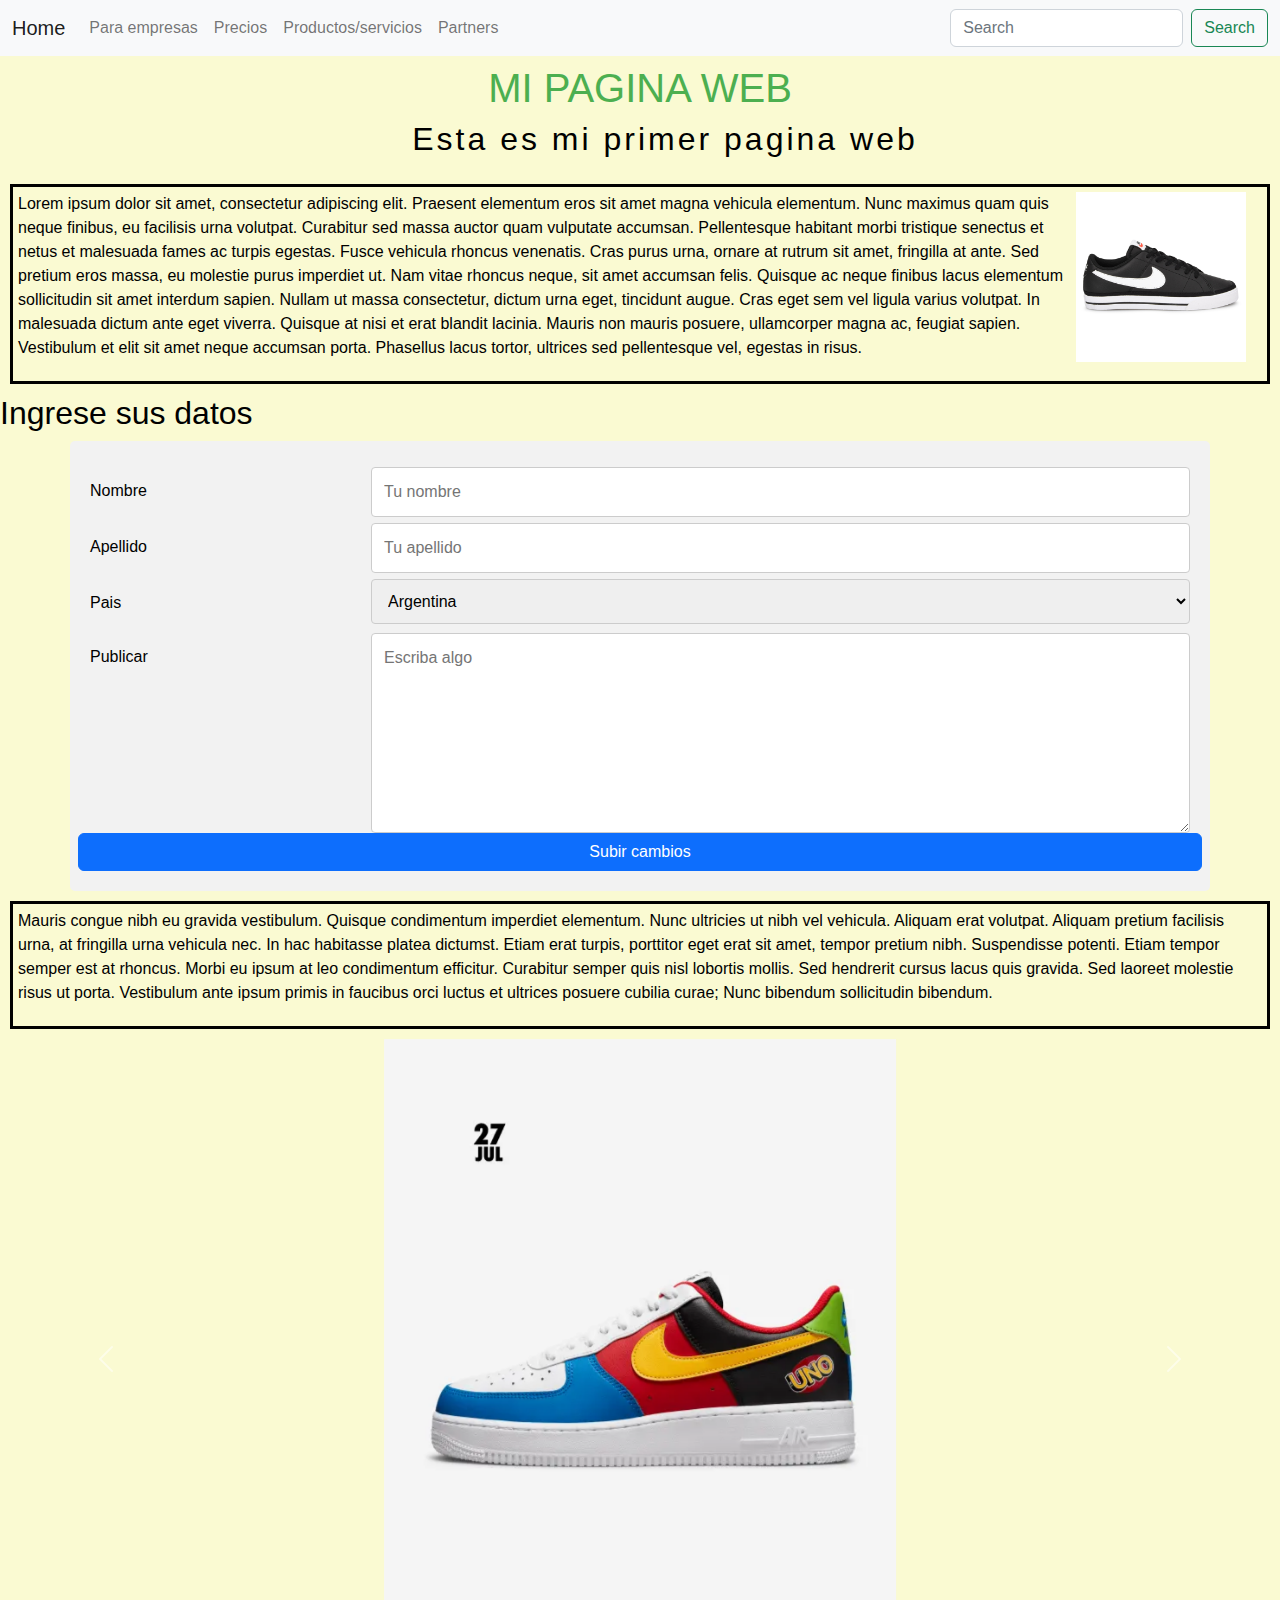
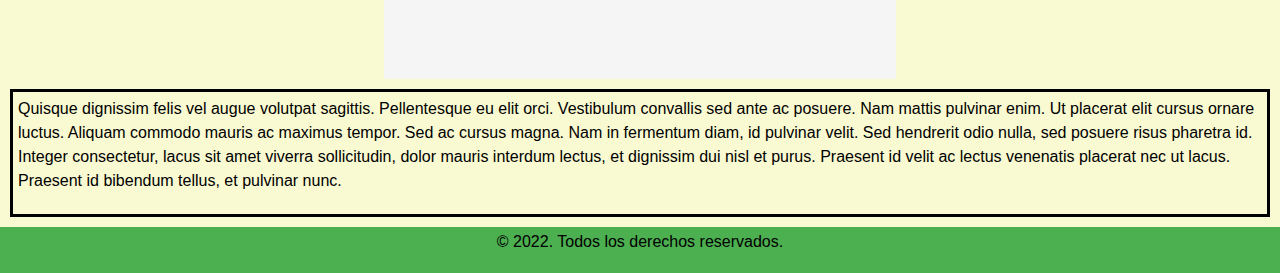
==== 5to challenge/index.html @ 8a37d504 "Add files via upload" ====
<!<!DOCTYPE html>
<html>
    <head>
        <meta charset="utf-8">
        <meta http-equiv="X-UA-Compatible" content="IE=edge">
        <title>Challenge 4</title>
        <meta name="description" content="">
        <meta name="viewport" content="width=device-width, initial-scale=1">
        <link rel="stylesheet" href="bootstrap.min.css">
        <link rel="stylesheet" href="styles.css">
    </head>
    <body>
        <header>
          <nav class="navbar navbar-expand-lg bg-light">
            <div class="container-fluid">
              <button class="navbar-toggler" type="button" data-bs-toggle="collapse" data-bs-target="#navbarTogglerDemo01" aria-controls="navbarTogglerDemo01" aria-expanded="false" aria-label="Toggle navigation">
                <span class="navbar-toggler-icon"></span>
              </button>
                <div class="collapse navbar-collapse" id="navbarTogglerDemo01">
                  <a class="navbar-brand" href="#">Home</a>
                  <ul class="navbar-nav me-auto mb-2 mb-lg-0">
                    <li class="nav-item">
                      <a class="nav-link" href="">Para empresas</a>
                    </li>
                    <li class="nav-item">
                      <a class="nav-link" href="precios.html">Precios</a>
                    </li>
                    <li class="nav-item">
                      <a class="nav-link" href="">Productos/servicios</a>
                    </li>
                    <li class="nav-item">
                      <a class="nav-link" href="partners.html">Partners</a>
                    </li>
                  </ul>
                  <form class="d-flex" role="search">
                    <input class="form-control me-2" type="search" placeholder="Search" aria-label="Search">
                    <button class="btn btn-outline-success" type="submit">Search</button>
                  </form>
                </div>
            </div>
          </nav>
        </header>

        <section id="titulo">
            <div class="Title">
                <h1>Mi pagina web</h1>
                <h2>Esta es mi primer pagina web</h2>
            </div>
        </section>

        <section id="img">
            <div class="clearfix1">
                <img class="img2" src="img/octava.png" alt="Imagen de mi computadora" width="170" height="170">
                <p>Lorem ipsum dolor sit amet, consectetur adipiscing elit. Praesent elementum eros sit amet magna vehicula elementum. Nunc maximus quam quis neque finibus, eu facilisis urna volutpat. Curabitur sed massa auctor quam vulputate accumsan. Pellentesque habitant morbi tristique senectus et netus et malesuada fames ac turpis egestas. Fusce vehicula rhoncus venenatis. Cras purus urna, ornare at rutrum sit amet, fringilla at ante. Sed pretium eros massa, eu molestie purus imperdiet ut. Nam vitae rhoncus neque, sit amet accumsan felis. Quisque ac neque finibus lacus elementum sollicitudin sit amet interdum sapien. Nullam ut massa consectetur, dictum urna eget, tincidunt augue. Cras eget sem vel ligula varius volutpat. In malesuada dictum ante eget viverra. Quisque at nisi et erat blandit lacinia. Mauris non mauris posuere, ullamcorper magna ac, feugiat sapien. Vestibulum et elit sit amet neque accumsan porta. Phasellus lacus tortor, ultrices sed pellentesque vel, egestas in risus.</p>
              </div>
        </section>

        <section id="formu">
            <h2>Ingrese sus datos</h2>
            <div class="container">
                <form action="action_page.php">
                  <div class="row">
                    <div class="col-25">
                      <label for="fname">Nombre</label>
                    </div>
                    <div class="col-75">
                      <input type="text" id="fname" name="firstname" placeholder="Tu nombre">
                    </div>
                  </div>
                  <div class="row">
                    <div class="col-25">
                      <label for="lname">Apellido</label>
                    </div>
                    <div class="col-75">
                      <input type="text" id="lname" name="lastname" placeholder="Tu apellido">
                    </div>
                  </div>
                  <div class="row">
                    <div class="col-25">
                      <label for="country">Pais</label>
                    </div>
                    <div class="col-75">
                      <select id="country" name="country">
                        <option value="australia">Argentina</option>
                        <option value="canada">Chile</option>
                        <option value="usa">Uruguay</option>
                      </select>
                    </div>
                  </div>
                  <div class="row">
                    <div class="col-25">
                      <label for="subject">Publicar</label>
                    </div>
                    <div class="col-75">
                      <textarea id="subject" name="subject" placeholder="Escriba algo" style="height:200px"></textarea>
                    </div>
                  </div>
                  <div class="row">
                                <!-- Button trigger modal -->
                  <button type="button" class="btn btn-primary" data-bs-toggle="modal" data-bs-target="#exampleModal">
                    Subir cambios
                  </button>
                  </div>
                </form>
              </div>

            <!-- Modal -->
            <div class="modal fade" id="exampleModal" tabindex="-1" aria-labelledby="exampleModalLabel" aria-hidden="true">
              <div class="modal-dialog">
                <div class="modal-content">
                  <div class="modal-header">
                    <h1 class="modal-title fs-5" id="exampleModalLabel">Cambios sin guardar</h1>
                    <button type="button" class="btn-close" data-bs-dismiss="modal" aria-label="Close"></button>
                  </div>
                  <div class="modal-body">
                    ¿Desea guardar sus cambios?
                  </div>
                  <div class="modal-footer">
                    <button type="button" class="btn btn-secondary" data-bs-dismiss="modal">Cerrar</button>
                    <button type="button" class="btn btn-primary">Guardar cambios</button>
                  </div>
                </div>
              </div>
            </div>

        </section>

        <section id="about">
            <div class="clearfix1">
                <p>Mauris congue nibh eu gravida vestibulum. Quisque condimentum imperdiet elementum. Nunc ultricies ut nibh vel vehicula. Aliquam erat volutpat. Aliquam pretium facilisis urna, at fringilla urna vehicula nec. In hac habitasse platea dictumst. Etiam erat turpis, porttitor eget erat sit amet, tempor pretium nibh. Suspendisse potenti. Etiam tempor semper est at rhoncus. Morbi eu ipsum at leo condimentum efficitur. Curabitur semper quis nisl lobortis mollis. Sed hendrerit cursus lacus quis gravida. Sed laoreet molestie risus ut porta. Vestibulum ante ipsum primis in faucibus orci luctus et ultrices posuere cubilia curae; Nunc bibendum sollicitudin bibendum.</p>
            </div>
        </section>

        <section id="carousel">
          <div class="container-fluid">
            <div id="carouselExampleControls" class="carousel slide clear" data-bs-ride="carousel">
              <div class="carousel-inner">
                <div class="carousel-item active">
                  <img src="img/segunda.png" class="d-block img" alt="...">
                </div>
                <div class="carousel-item">
                  <img src="img/primera.png" class="d-block img" alt="...">
                </div>
                <div class="carousel-item">
                  <img src="img/tercera.png" class="d-block img" alt="...">
                </div>
              </div>
              <button class="carousel-control-prev" type="button" data-bs-target="#carouselExampleControls" data-bs-slide="prev">
                <span class="carousel-control-prev-icon" aria-hidden="true"></span>
                <span class="visually-hidden">Anterior</span>
              </button>
              <button class="carousel-control-next" type="button" data-bs-target="#carouselExampleControls" data-bs-slide="next">
                <span class="carousel-control-next-icon" aria-hidden="true"></span>
                <span class="visually-hidden">Siguiente</span>
              </button>
            </div>
          </div>
        </section>

        <section id="about-2">
          <div class="clearfix1">
              <p>Quisque dignissim felis vel augue volutpat sagittis. Pellentesque eu elit orci. Vestibulum convallis sed ante ac posuere. Nam mattis pulvinar enim. Ut placerat elit cursus ornare luctus. Aliquam commodo mauris ac maximus tempor. Sed ac cursus magna. Nam in fermentum diam, id pulvinar velit. Sed hendrerit odio nulla, sed posuere risus pharetra id. Integer consectetur, lacus sit amet viverra sollicitudin, dolor mauris interdum lectus, et dignissim dui nisl et purus. Praesent id velit ac lectus venenatis placerat nec ut lacus. Praesent id bibendum tellus, et pulvinar nunc.</p>
          </div>
        </section>

        <footer id="footer">
          <div class="w3-container w3-teal">
            <p class="reserved">&copy 2022. Todos los derechos reservados. </p>
          </div>
        </footer>     

        <script src="https://cdn.jsdelivr.net/npm/bootstrap@5.2.2/dist/js/bootstrap.bundle.min.js" integrity="sha384-OERcA2EqjJCMA+/3y+gxIOqMEjwtxJY7qPCqsdltbNJuaOe923+mo//f6V8Qbsw3" crossorigin="anonymous"></script>
    </body>
</html>
---- 5to challenge/styles.css ----
.title {
  padding: 8px;
}
.title h1 {
  text-align: center;
  text-transform: uppercase;
  color: #4CAF50;
}
.title h2 {
  text-indent: 50px;
  text-align: center;
  letter-spacing: 3px;
}

* {
  margin: 0;
  padding: 0;
  box-sizing: border-box;
  font-family: sans-serif;
  color: black;
}

body {
  background-color: lightgoldenrodyellow;
}

.clearfix1 {
  border: 3px solid rgb(0, 0, 0);
  padding: 5px;
  margin: 10px;
}

footer {
  text-align: center;
  padding: 3px;
  background-color: #4CAF50;
  color: white;
}

.img2 {
  float: right;
  text-align: right;
  margin-right: 16px;
  margin-left: 8px;
}

input[type=text], select, textarea {
  width: 100%;
  padding: 12px;
  border: 1px solid #ccc;
  border-radius: 4px;
  resize: vertical;
}

label {
  padding: 12px 12px 12px 0;
  display: inline-block;
}

input[type=submit] {
  background-color: #04AA6D;
  color: white;
  padding: 12px 20px;
  border: none;
  border-radius: 4px;
  cursor: pointer;
  float: right;
}

input[type=submit]:hover {
  background-color: #45a049;
}

.container {
  border-radius: 5px;
  background-color: #f2f2f2;
  padding: 20px;
}

.col-25 {
  float: left;
  width: 25%;
  margin-top: 6px;
}

.col-75 {
  float: left;
  width: 75%;
  margin-top: 6px;
}

.row:after {
  content: "";
  display: table;
  clear: both;
}

/* Cuando el ancho es menor a 600px hace que las dos columnas se apilen las columnas  */
@media screen and (max-width: 600px) {
  .col-25, .col-75, input[type=submit] {
    width: 100%;
    margin-top: 0;
  }
}

/*# sourceMappingURL=styles.css.map */
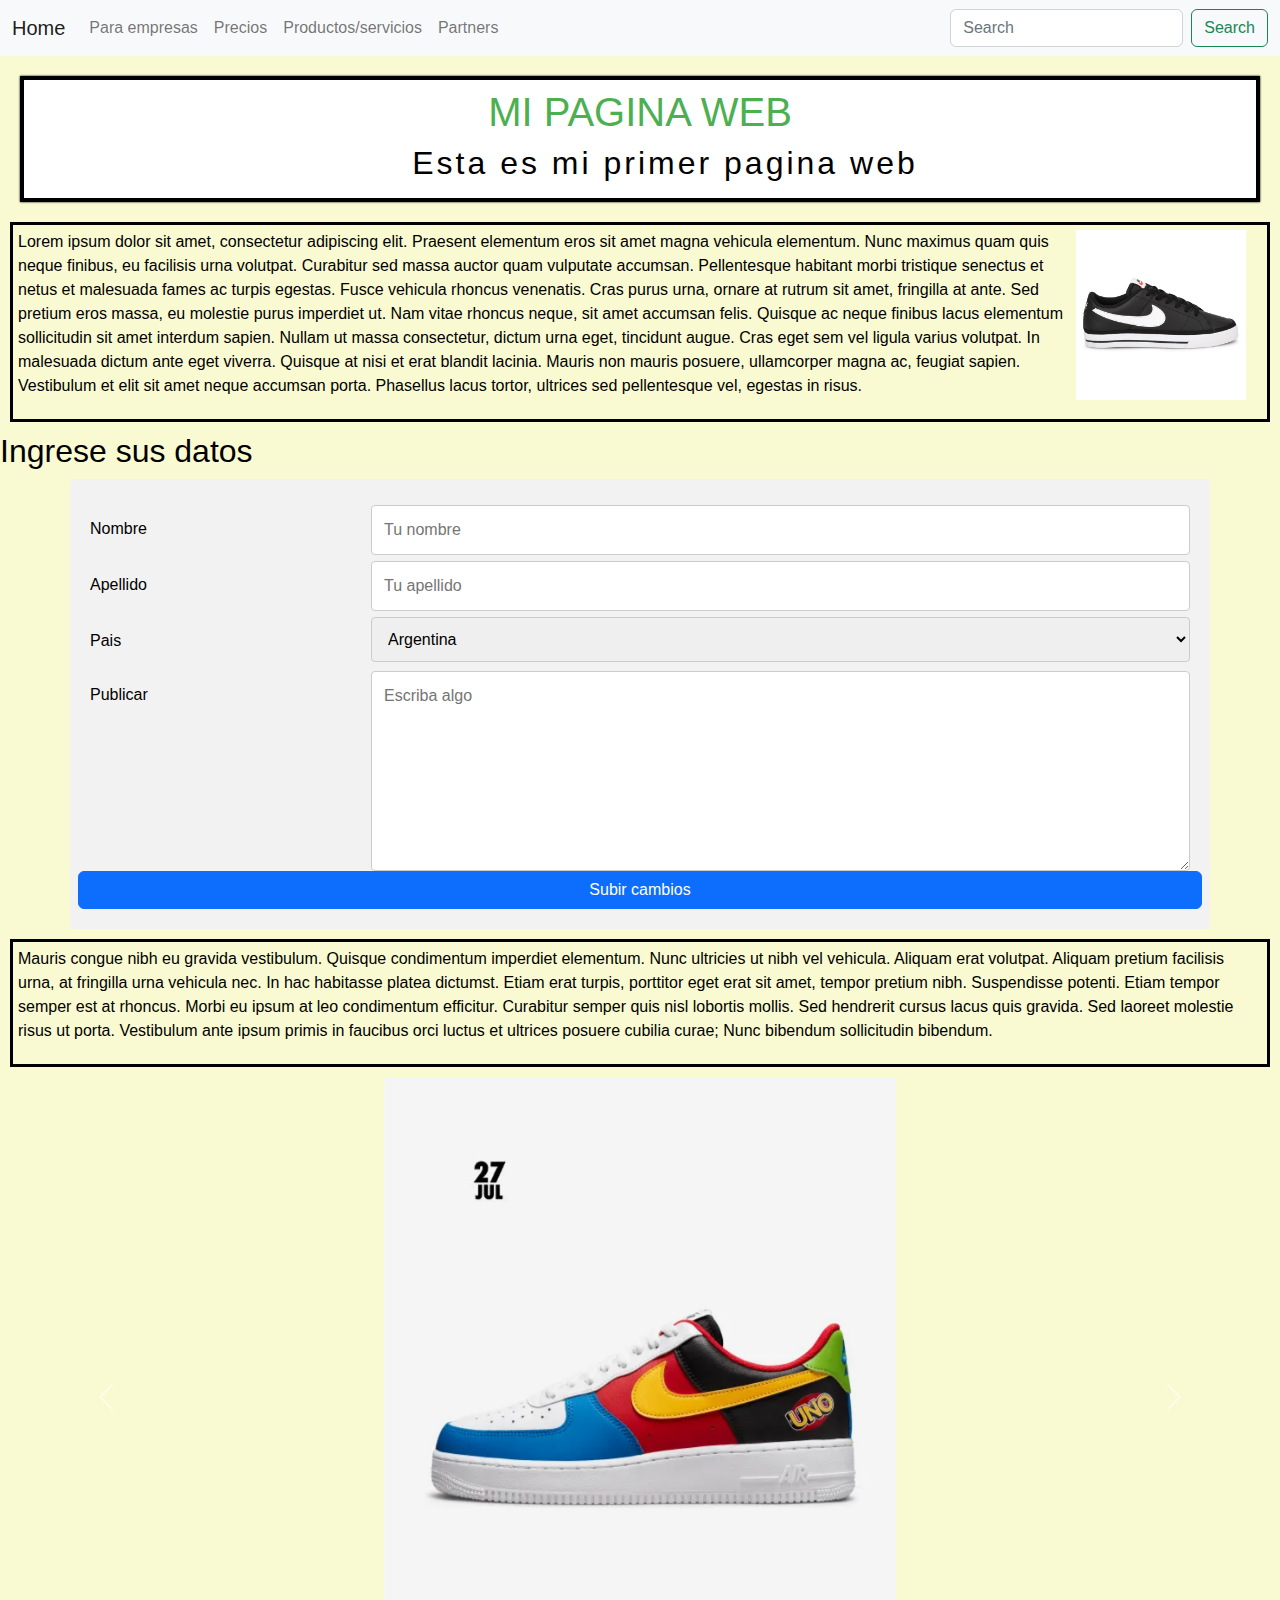
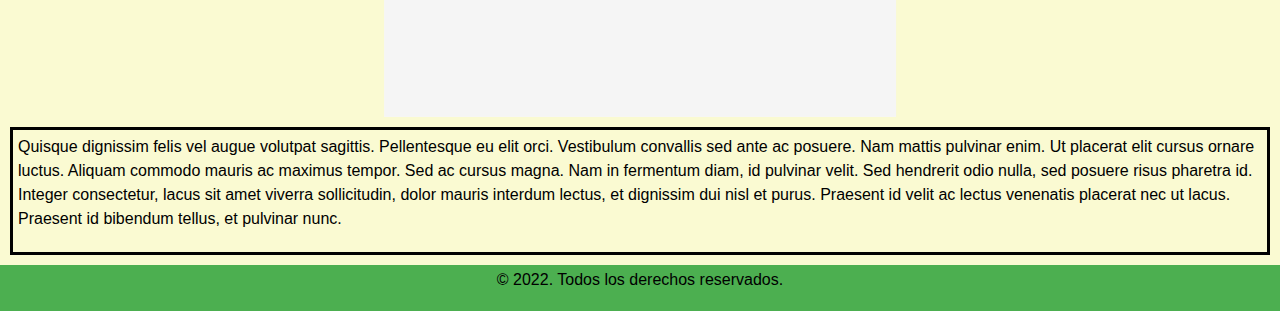
==== commit 0f853b9a: "Add files via upload" ====
--- a/5to challenge/index.html
+++ b/5to challenge/index.html
@@ -3,7 +3,7 @@
     <head>
         <meta charset="utf-8">
         <meta http-equiv="X-UA-Compatible" content="IE=edge">
-        <title>Challenge 4</title>
+        <title>Challenge 5</title>
         <meta name="description" content="">
         <meta name="viewport" content="width=device-width, initial-scale=1">
         <link rel="stylesheet" href="bootstrap.min.css">
@@ -42,10 +42,12 @@
         </header>
 
         <section id="titulo">
+          <div class="caja">
             <div class="Title">
                 <h1>Mi pagina web</h1>
                 <h2>Esta es mi primer pagina web</h2>
             </div>
+          </div>
         </section>
 
         <section id="img">
--- a/5to challenge/styles.css
+++ b/5to challenge/styles.css
@@ -102,5 +102,12 @@
     margin-top: 0;
   }
 }
+.caja {
+  background-color: white;
+  border: 4px solid black;
+  box-shadow: 0px 0px 2px black;
+  margin: 20px;
+  color: #4CAF50;
+}
 
 /*# sourceMappingURL=styles.css.map */
